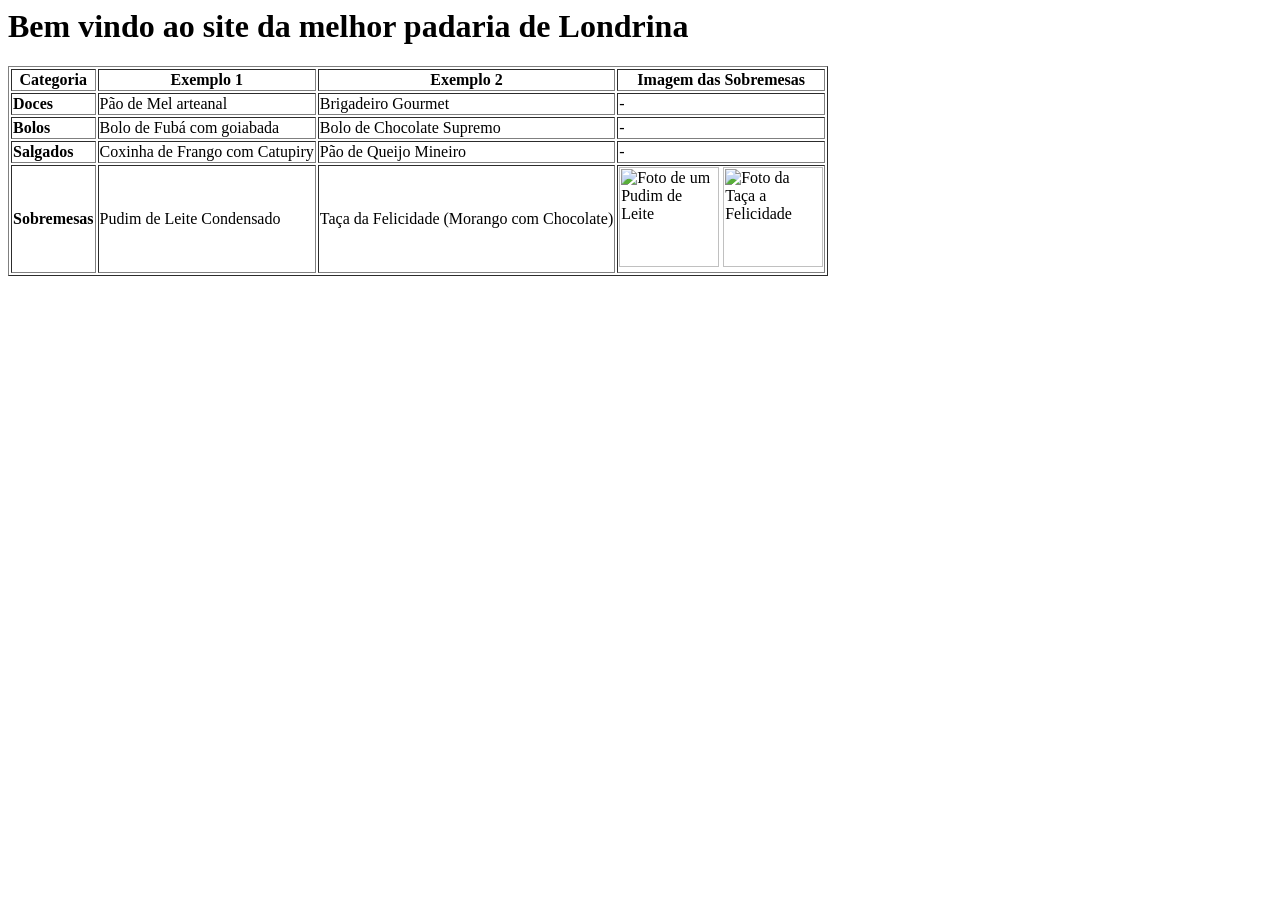
==== index.html @ 022eac4b "ok" ====
<DOCTYPE html>
    <html lang="pt-BR">
<head> 
    <meta charset="UTF-8"> 
    <title>Padaria em Londrina</title>
</head>
<body>

    <h1> Bem vindo ao site da melhor padaria de Londrina</h1>

    <table border="1"> 
        <thead>
            <tr>
                <th>Categoria</th>
                <th>Exemplo 1</th>
                <th>Exemplo 2</th>
                <th>Imagem das Sobremesas</th>
            </tr>      
        </thead>
        <tbody>
            <tr>
                <td><strong>Doces</strong></td>
                <td>Pão de Mel arteanal</td>
                <td>Brigadeiro Gourmet</td>
                <td>-</td>
            </tr>
            <tr>
                <td><strong>Bolos</strong></td>
                <td>Bolo de Fubá com goiabada</td>
                <td>Bolo de Chocolate Supremo</td>
                <td>-</td>
            </tr>   
            <tr>
                <td><strong>Salgados</strong></td>
                <td>Coxinha de Frango com Catupiry</td>
                <td>Pão de Queijo Mineiro</td>
                <td>-</td>
            </tr>
            <tr>
                <td><strong>Sobremesas</strong></td>
                <td>Pudim de Leite Condensado</td>
                <td>Taça da Felicidade (Morango com Chocolate)</td>
                <td>
                    <img src="caminho-da-imagem-pudim.jpg" alt="Foto de um Pudim de Leite" width="100">
                    <img src="caminho-da-imagem-taca.jpg" alt="Foto da Taça a Felicidade" width="100">
                </td>
            </tr>
        </tbody>
    </table>
    
</body>
</html>
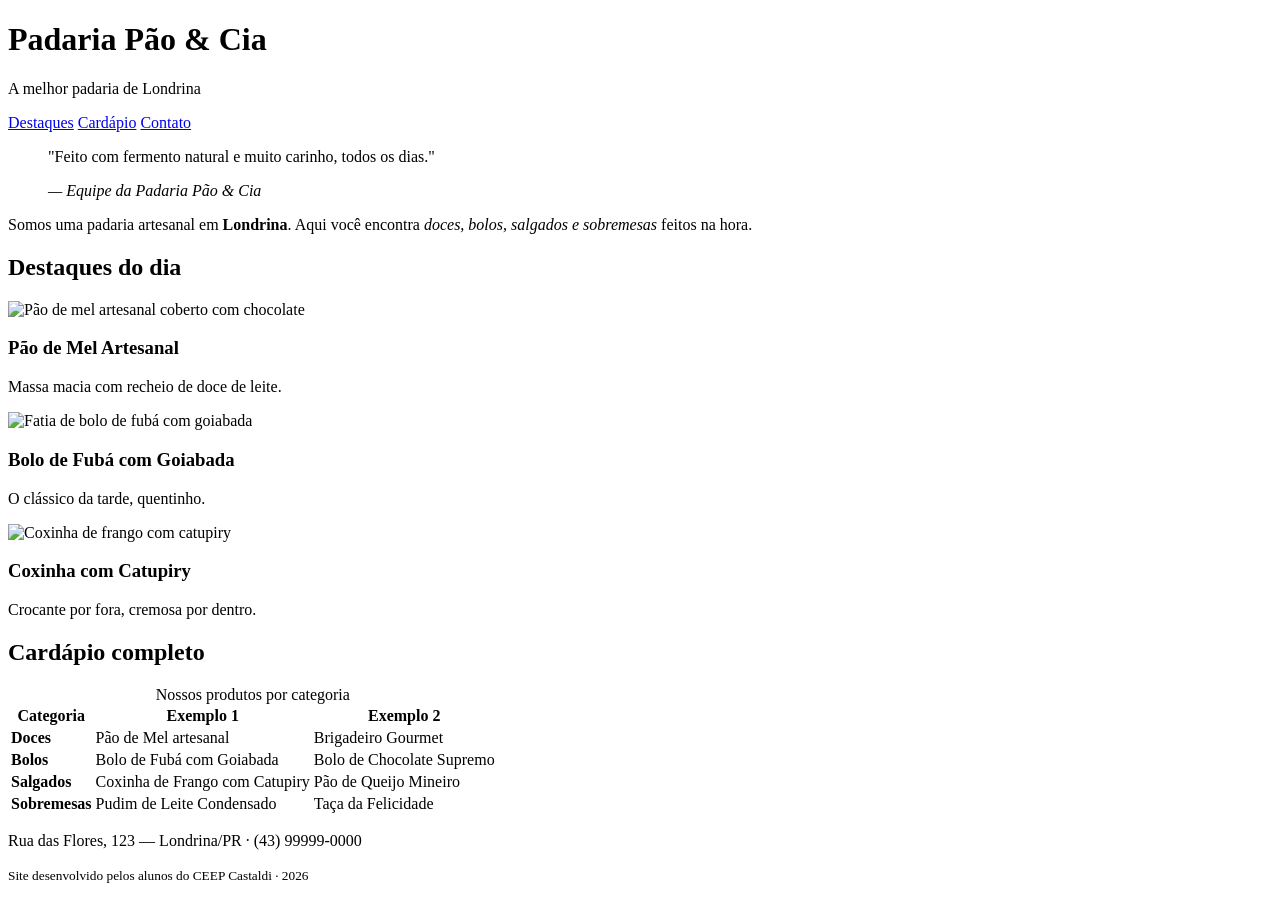
==== commit f9ebf56c: "ok" ====
--- a/index.html
+++ b/index.html
@@ -1,52 +1,103 @@
-<DOCTYPE html>
-    <html lang="pt-BR">
-<head> 
-    <meta charset="UTF-8"> 
+<!DOCTYPE html>
+<html lang="pt-BR">
+<head>
+    <meta charset="UTF-8">
+    <meta name="viewport" content="width=device-width, initial-scale=1.0">
     <title>Padaria em Londrina</title>
+    <link rel="stylesheet" href="style.css">
 </head>
 <body>
 
-    <h1> Bem vindo ao site da melhor padaria de Londrina</h1>
+    <!-- CABEÇALHO: identidade + menu de navegação -->
+    <header class="cabecalho">
+        <h1>Padaria Pão &amp; Cia</h1>
+        <p class="subtitulo">A melhor padaria de Londrina</p>
+        <nav class="menu">
+            <a href="#destaques">Destaques</a>
+            <a href="#cardapio">Cardápio</a>
+            <a href="#contato">Contato</a>
+        </nav>
+    </header>
 
-    <table border="1"> 
-        <thead>
-            <tr>
-                <th>Categoria</th>
-                <th>Exemplo 1</th>
-                <th>Exemplo 2</th>
-                <th>Imagem das Sobremesas</th>
-            </tr>      
-        </thead>
-        <tbody>
-            <tr>
-                <td><strong>Doces</strong></td>
-                <td>Pão de Mel arteanal</td>
-                <td>Brigadeiro Gourmet</td>
-                <td>-</td>
-            </tr>
-            <tr>
-                <td><strong>Bolos</strong></td>
-                <td>Bolo de Fubá com goiabada</td>
-                <td>Bolo de Chocolate Supremo</td>
-                <td>-</td>
-            </tr>   
-            <tr>
-                <td><strong>Salgados</strong></td>
-                <td>Coxinha de Frango com Catupiry</td>
-                <td>Pão de Queijo Mineiro</td>
-                <td>-</td>
-            </tr>
-            <tr>
-                <td><strong>Sobremesas</strong></td>
-                <td>Pudim de Leite Condensado</td>
-                <td>Taça da Felicidade (Morango com Chocolate)</td>
-                <td>
-                    <img src="caminho-da-imagem-pudim.jpg" alt="Foto de um Pudim de Leite" width="100">
-                    <img src="caminho-da-imagem-taca.jpg" alt="Foto da Taça a Felicidade" width="100">
-                </td>
-            </tr>
-        </tbody>
-    </table>
-    
+    <main>
+
+        <!-- APRESENTAÇÃO: tags de autoria (blockquote, cite, strong, em) -->
+        <section class="intro">
+            <blockquote>
+                <p>"Feito com fermento natural e muito carinho, todos os dias."</p>
+                <cite>— Equipe da Padaria Pão &amp; Cia</cite>
+            </blockquote>
+            <p>Somos uma padaria artesanal em <strong>Londrina</strong>. Aqui você encontra
+               <em>doces, bolos, salgados e sobremesas</em> feitos na hora.</p>
+        </section>
+
+        <!-- DESTAQUES: cards em Flexbox -->
+        <section id="destaques" class="destaques">
+            <h2>Destaques do dia</h2>
+            <div class="cards">
+                <article class="card">
+                    <!-- Troque a URL abaixo pelo caminho da sua foto: src="img/pao-de-mel.jpg" -->
+                    <img src="https://placehold.co/300x200?text=Pao+de+Mel" alt="Pão de mel artesanal coberto com chocolate">
+                    <h3>Pão de Mel Artesanal</h3>
+                    <p>Massa macia com recheio de doce de leite.</p>
+                </article>
+                <article class="card">
+                    <img src="https://placehold.co/300x200?text=Bolo+de+Fuba" alt="Fatia de bolo de fubá com goiabada">
+                    <h3>Bolo de Fubá com Goiabada</h3>
+                    <p>O clássico da tarde, quentinho.</p>
+                </article>
+                <article class="card">
+                    <img src="https://placehold.co/300x200?text=Coxinha" alt="Coxinha de frango com catupiry">
+                    <h3>Coxinha com Catupiry</h3>
+                    <p>Crocante por fora, cremosa por dentro.</p>
+                </article>
+            </div>
+        </section>
+
+        <!-- CARDÁPIO: a tabela original, agora semântica e estilizada -->
+        <section id="cardapio" class="cardapio">
+            <h2>Cardápio completo</h2>
+            <table class="tabela-cardapio">
+                <caption>Nossos produtos por categoria</caption>
+                <thead>
+                    <tr>
+                        <th scope="col">Categoria</th>
+                        <th scope="col">Exemplo 1</th>
+                        <th scope="col">Exemplo 2</th>
+                    </tr>
+                </thead>
+                <tbody>
+                    <tr>
+                        <td><strong>Doces</strong></td>
+                        <td>Pão de Mel artesanal</td>
+                        <td>Brigadeiro Gourmet</td>
+                    </tr>
+                    <tr>
+                        <td><strong>Bolos</strong></td>
+                        <td>Bolo de Fubá com Goiabada</td>
+                        <td>Bolo de Chocolate Supremo</td>
+                    </tr>
+                    <tr>
+                        <td><strong>Salgados</strong></td>
+                        <td>Coxinha de Frango com Catupiry</td>
+                        <td>Pão de Queijo Mineiro</td>
+                    </tr>
+                    <tr>
+                        <td><strong>Sobremesas</strong></td>
+                        <td>Pudim de Leite Condensado</td>
+                        <td>Taça da Felicidade</td>
+                    </tr>
+                </tbody>
+            </table>
+        </section>
+
+    </main>
+
+    <!-- RODAPÉ -->
+    <footer id="contato" class="rodape">
+        <p>Rua das Flores, 123 — Londrina/PR · (43) 99999-0000</p>
+        <p><small>Site desenvolvido pelos alunos do CEEP Castaldi · 2026</small></p>
+    </footer>
+
 </body>
-</html>    +</html>
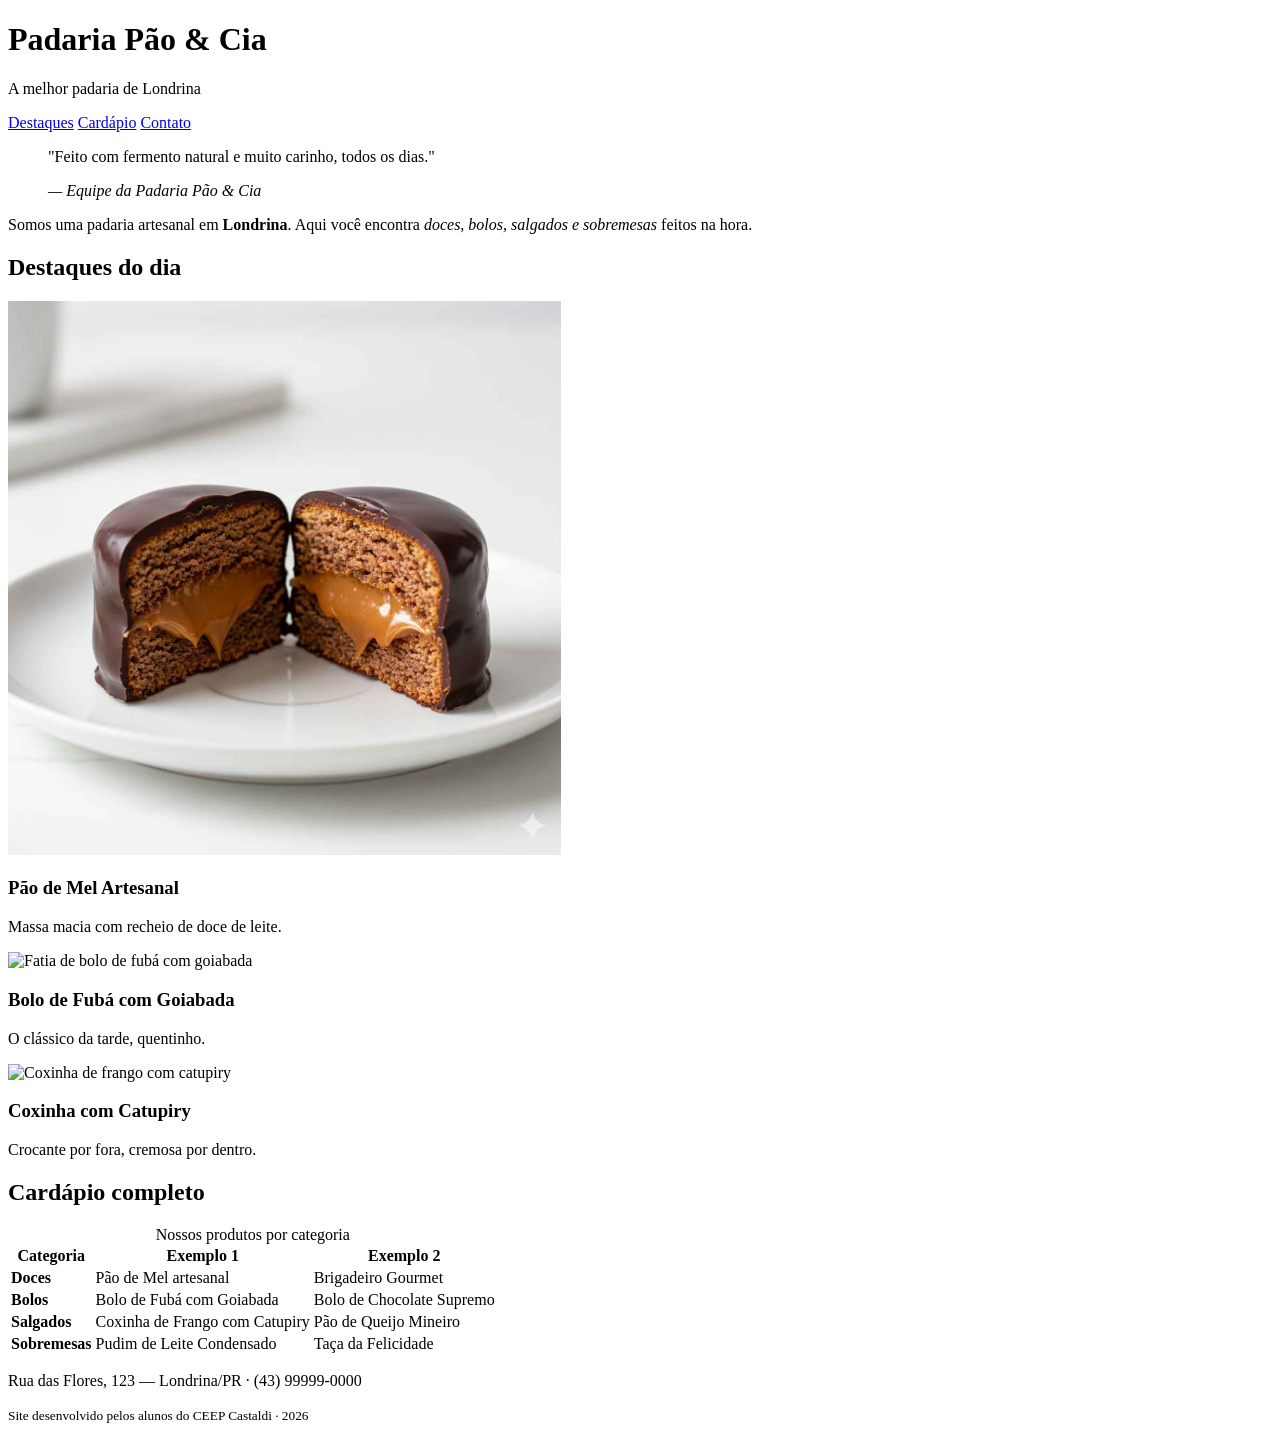
==== commit e16ca5b2: "ok" ====
--- a/index.html
+++ b/index.html
@@ -37,7 +37,7 @@
             <div class="cards">
                 <article class="card">
                     <!-- Troque a URL abaixo pelo caminho da sua foto: src="img/pao-de-mel.jpg" -->
-                    <img src="https://placehold.co/300x200?text=Pao+de+Mel" alt="Pão de mel artesanal coberto com chocolate">
+                    <img src="Captura de tela_2026-08-07_08-25-31.png" alt="Pão de mel artesanal coberto com chocolate">
                     <h3>Pão de Mel Artesanal</h3>
                     <p>Massa macia com recheio de doce de leite.</p>
                 </article>
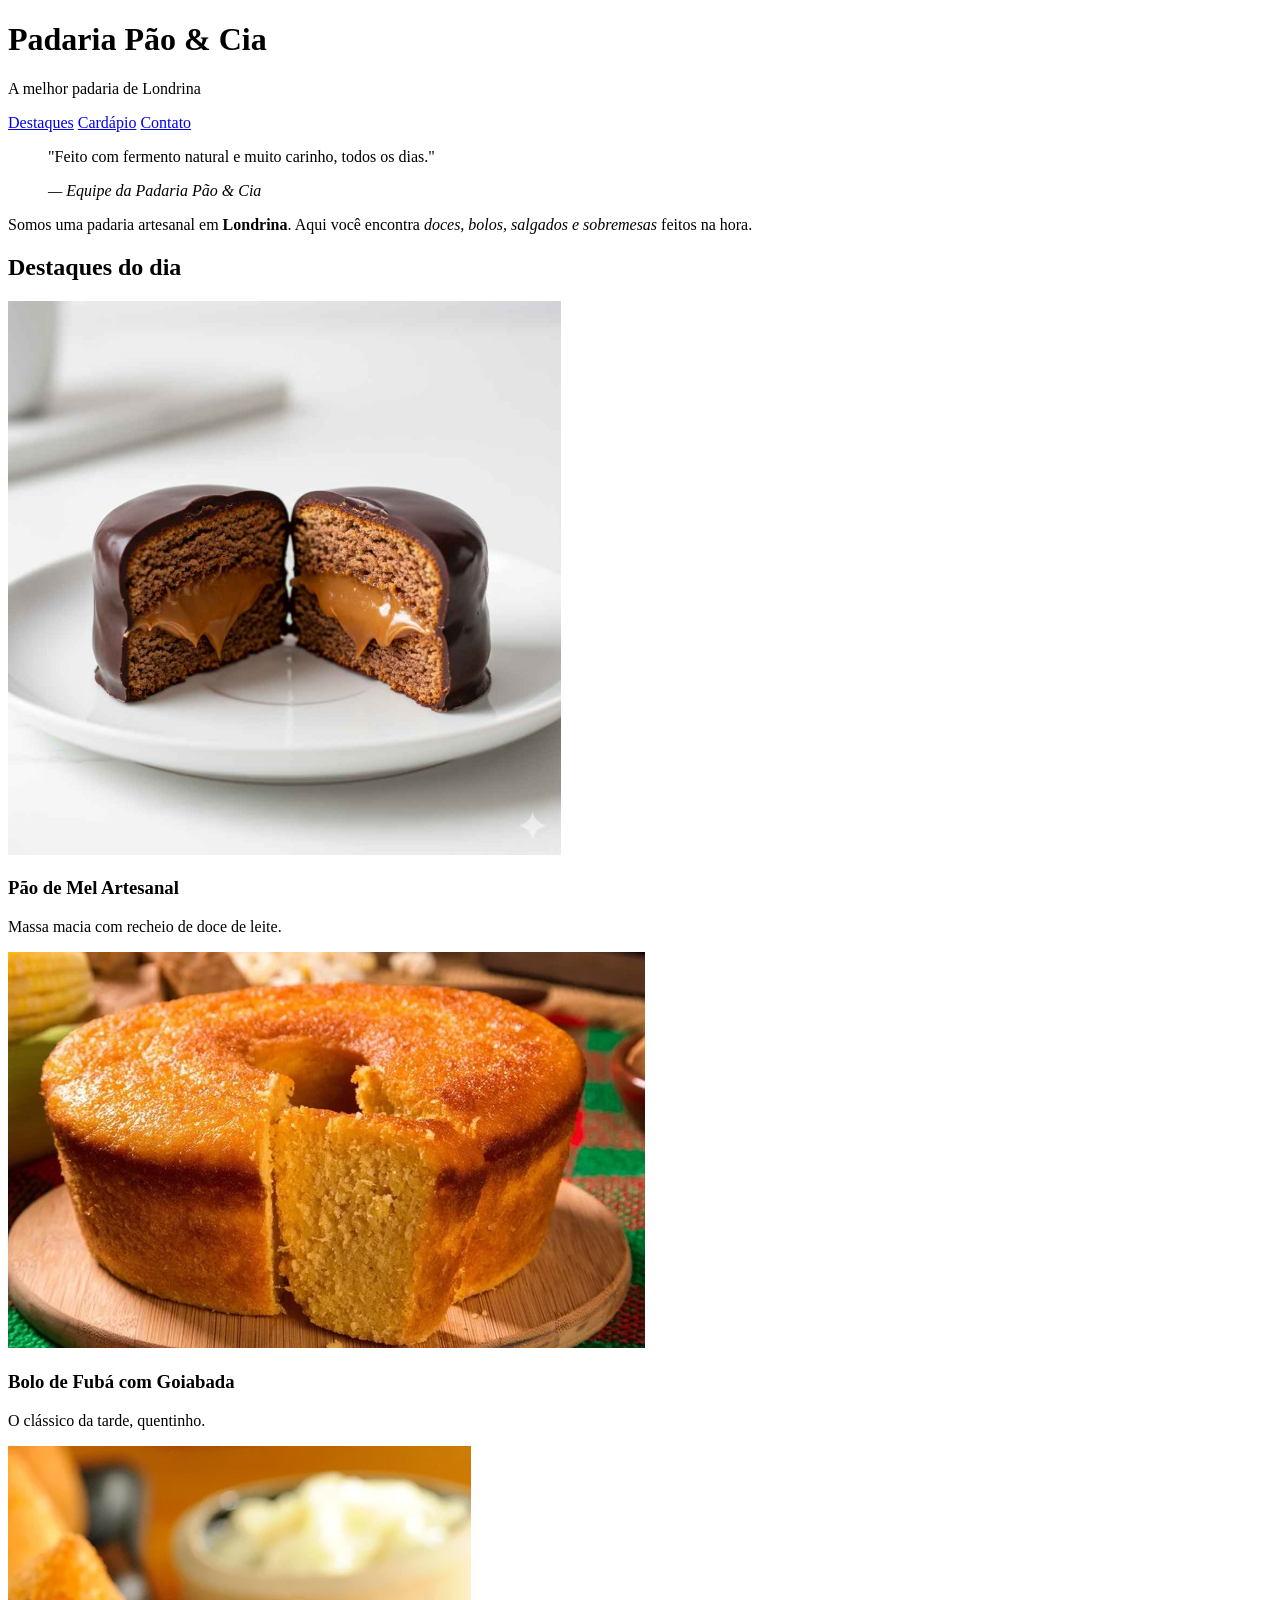
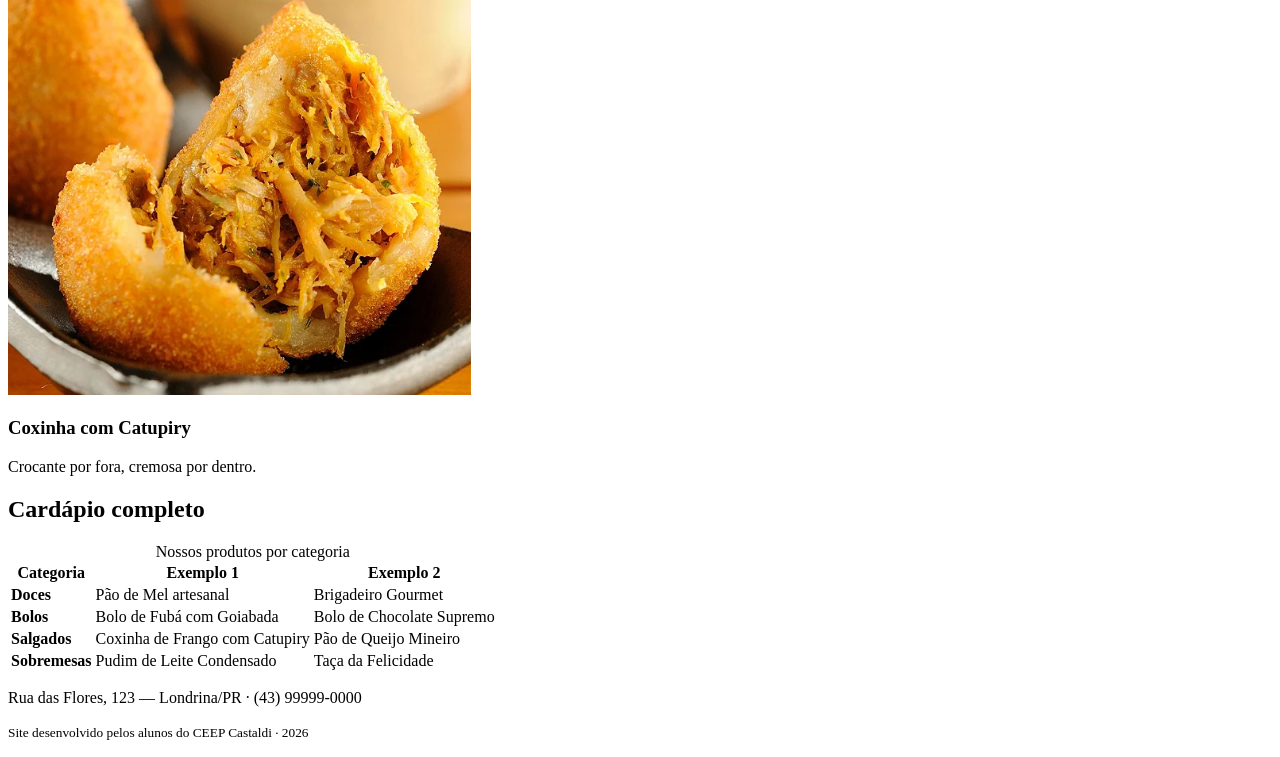
==== commit a7e7fc0a: "ok" ====
--- a/index.html
+++ b/index.html
@@ -42,12 +42,12 @@
                     <p>Massa macia com recheio de doce de leite.</p>
                 </article>
                 <article class="card">
-                    <img src="https://placehold.co/300x200?text=Bolo+de+Fuba" alt="Fatia de bolo de fubá com goiabada">
+                    <img src="Captura de tela_2026-08-07_08-36-16.png" alt="Fatia de bolo de fubá com goiabada">
                     <h3>Bolo de Fubá com Goiabada</h3>
                     <p>O clássico da tarde, quentinho.</p>
                 </article>
                 <article class="card">
-                    <img src="https://placehold.co/300x200?text=Coxinha" alt="Coxinha de frango com catupiry">
+                    <img src="Captura de tela_2026-08-07_08-39-57.png" alt="Coxinha de frango com catupiry">
                     <h3>Coxinha com Catupiry</h3>
                     <p>Crocante por fora, cremosa por dentro.</p>
                 </article>
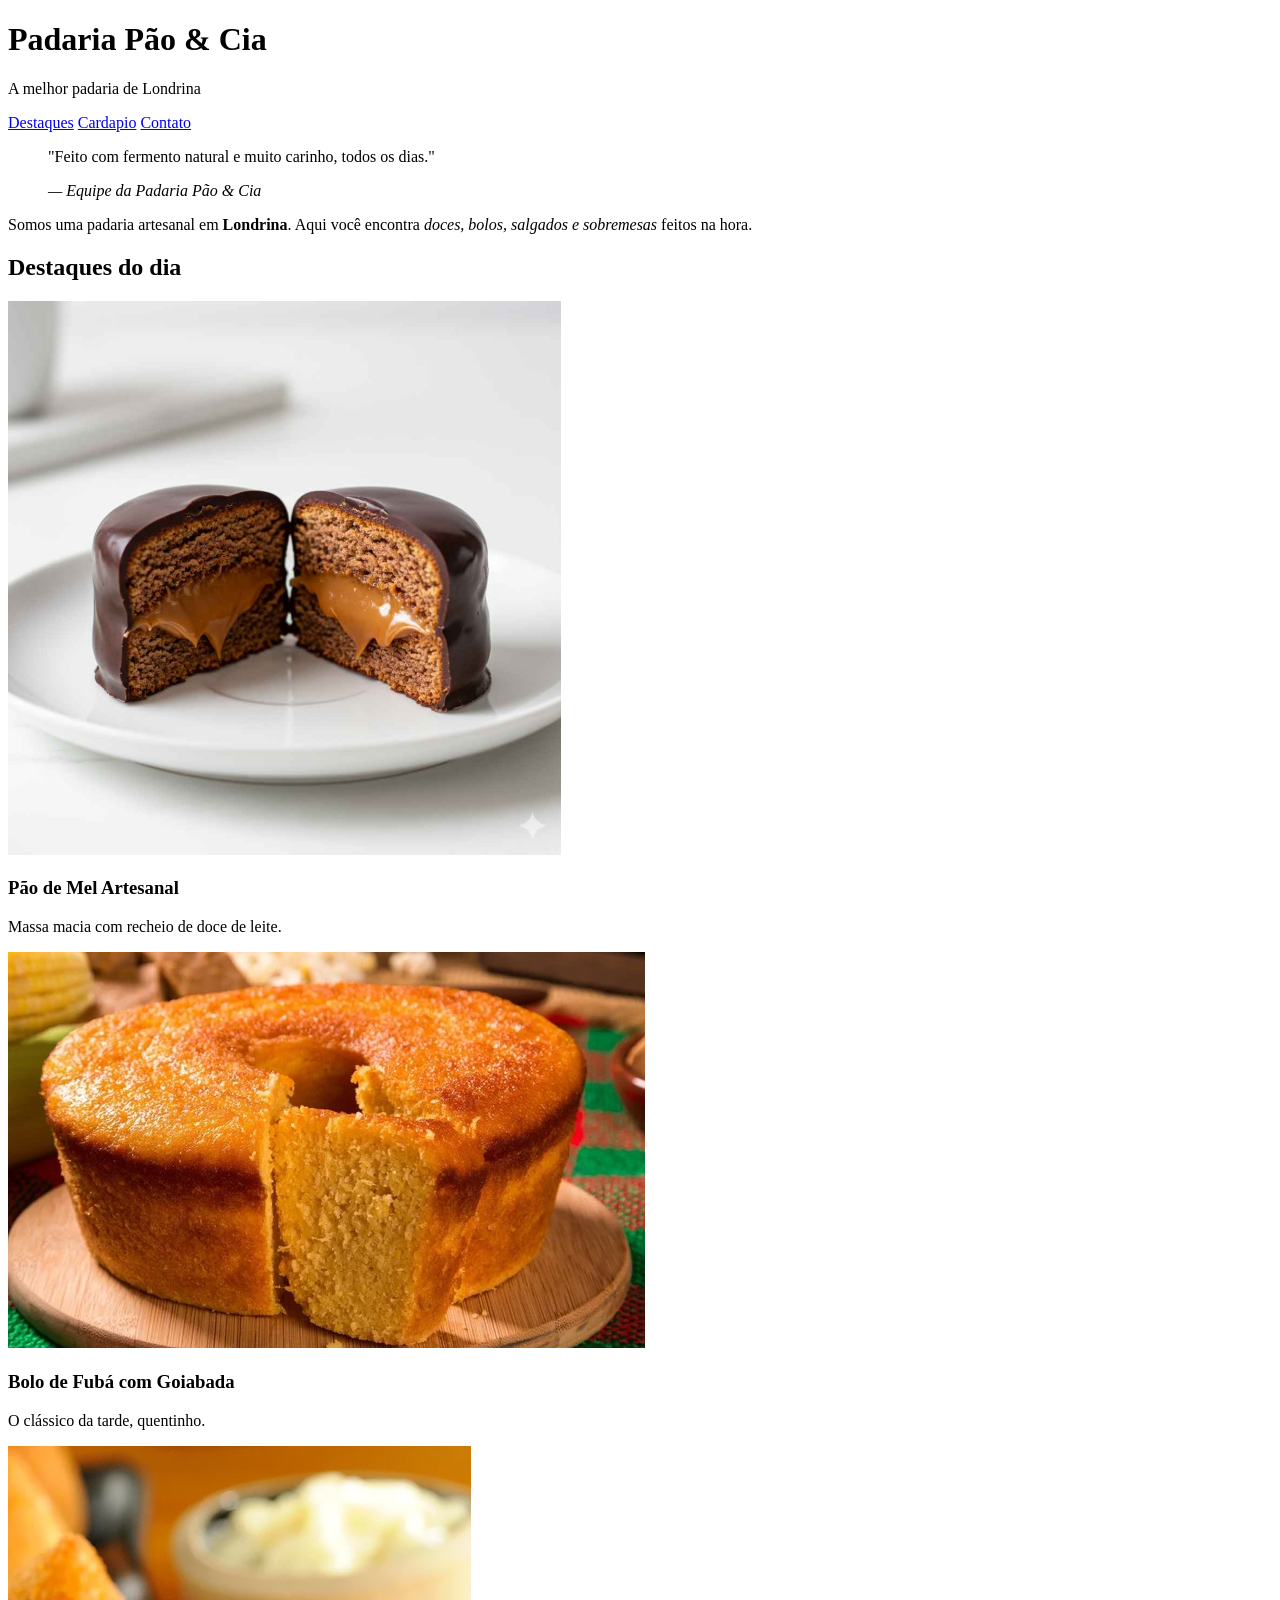
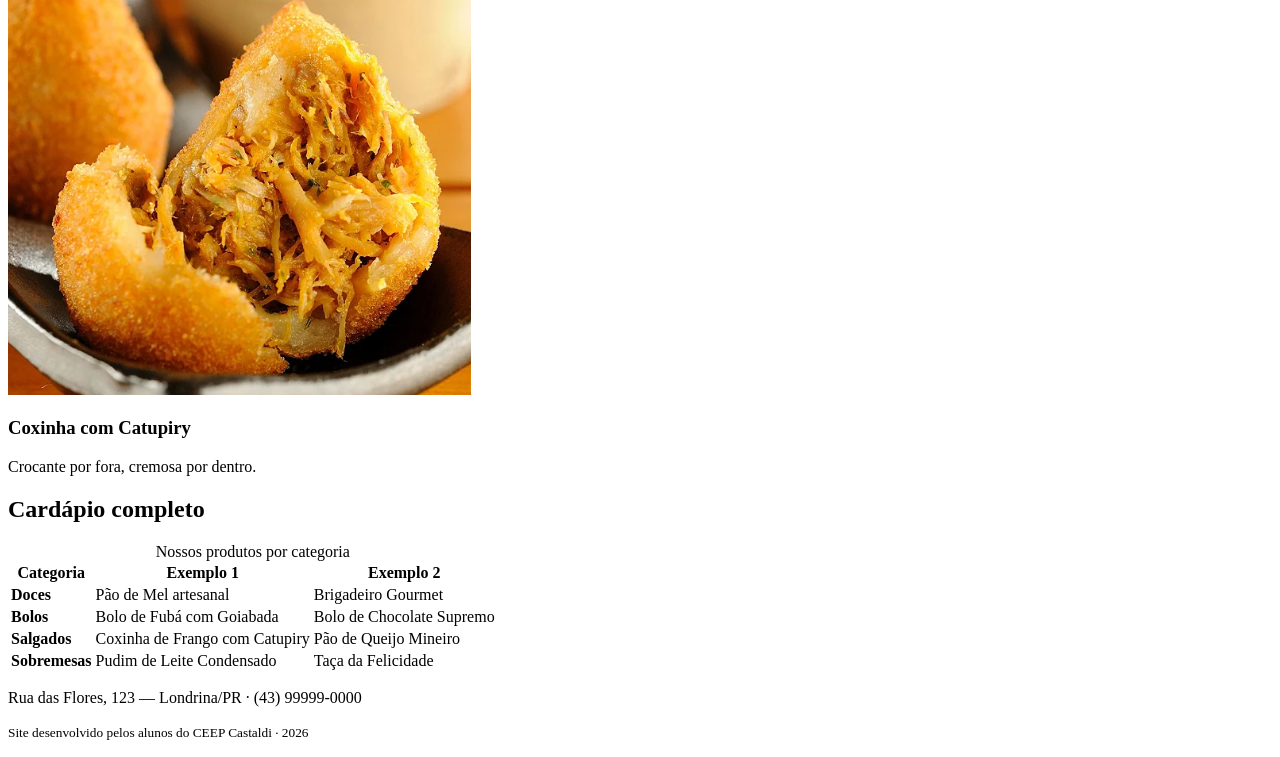
==== commit fff87ce2: "ok" ====
--- a/index.html
+++ b/index.html
@@ -14,7 +14,7 @@
         <p class="subtitulo">A melhor padaria de Londrina</p>
         <nav class="menu">
             <a href="#destaques">Destaques</a>
-            <a href="#cardapio">Cardápio</a>
+            <a href="cardapio.html">Cardapio</a>
             <a href="#contato">Contato</a>
         </nav>
     </header>
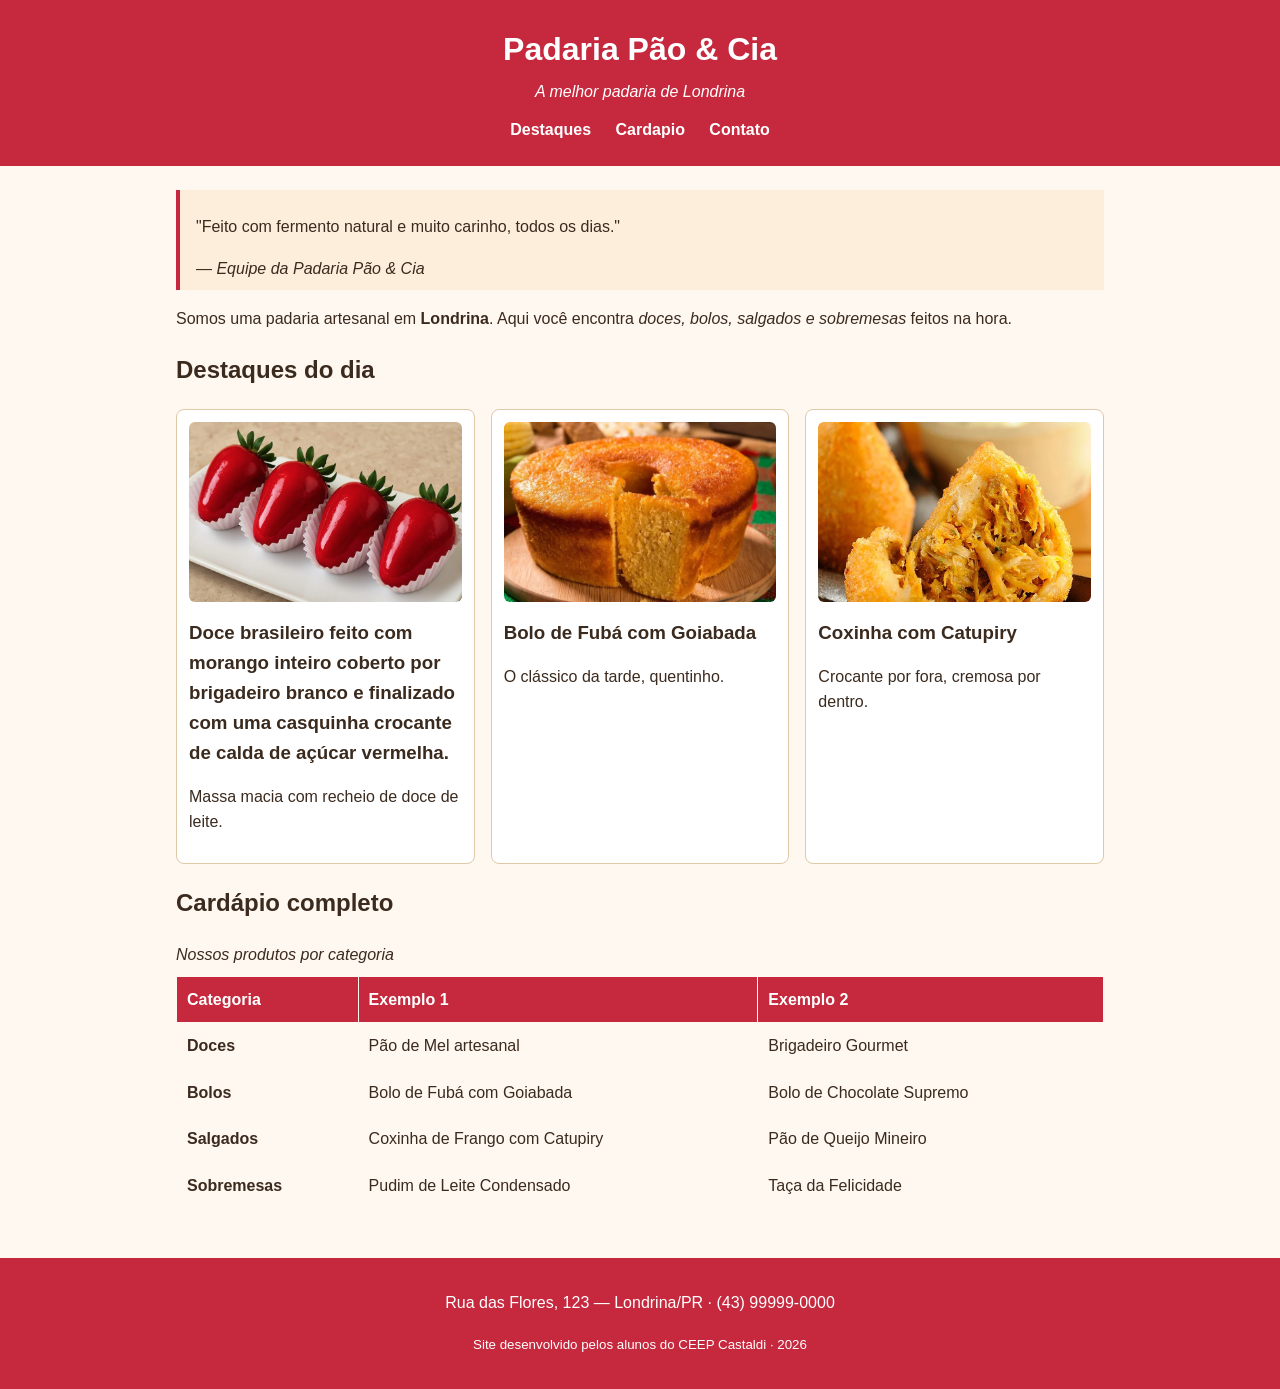
==== commit 90ede33a: "ok" ====
--- a/index.html
+++ b/index.html
@@ -13,7 +13,7 @@
         <h1>Padaria Pão &amp; Cia</h1>
         <p class="subtitulo">A melhor padaria de Londrina</p>
         <nav class="menu">
-            <a href="#destaques">Destaques</a>
+            <a href="destaques.html">Destaques</a>
             <a href="cardapio.html">Cardapio</a>
             <a href="#contato">Contato</a>
         </nav>
@@ -37,8 +37,8 @@
             <div class="cards">
                 <article class="card">
                     <!-- Troque a URL abaixo pelo caminho da sua foto: src="img/pao-de-mel.jpg" -->
-                    <img src="Captura de tela_2026-08-07_08-25-31.png" alt="Pão de mel artesanal coberto com chocolate">
-                    <h3>Pão de Mel Artesanal</h3>
+                    <img src="do amor.png" alt="Pão de mel artesanal coberto com chocolate">
+                    <h3>Doce brasileiro feito com morango inteiro coberto por brigadeiro branco e finalizado com uma casquinha crocante de calda de açúcar vermelha.</h3>
                     <p>Massa macia com recheio de doce de leite.</p>
                 </article>
                 <article class="card">
--- a/style.css
+++ b/style.css
@@ -0,0 +1,119 @@
+/* =========================================================
+   PADARIA PÃO & CIA — CSS do Encontro 1
+   Paleta com contraste aprovado no padrão WCAG AA
+   ========================================================= */
+
+/* box-sizing: a largura já inclui padding e borda (Box Model) */
+* {
+    box-sizing: border-box;
+}
+
+body {
+    font-family: Arial, Helvetica, sans-serif;
+    line-height: 1.6;
+    margin: 0;
+    color: #3B2A1E;             /* marrom escuro (texto) */
+    background-color: #FFF8F0;  /* creme (fundo) */
+}
+
+/* ===== Cabeçalho ===== */
+.cabecalho {
+    background-color: #c6283D;  /* âmbar escuro — texto branco tem contraste AA */
+    color: #FFFFFF;
+    text-align: center;
+    padding: 24px 16px;
+}
+
+.cabecalho h1 {
+    margin: 0;
+}
+
+.subtitulo {
+    margin: 4px 0 12px;
+    font-style: italic;
+}
+
+.menu a {
+    color: #FFFFFF;
+    text-decoration: none;
+    margin: 0 10px;
+    font-weight: bold;
+}
+
+.menu a:hover {
+    text-decoration: underline;
+}
+
+/* ===== Área central ===== */
+main {
+    max-width: 960px;
+    margin: 0 auto;    /* centraliza a página */
+    padding: 24px 16px;
+}
+
+blockquote {
+    border-left: 4px solid #c6283D;
+    margin: 0 0 16px;
+    padding: 8px 16px;
+    background-color: #FDEEDC;
+}
+
+/* ===== Cards de destaque (Flexbox) ===== */
+.cards {
+    display: flex;         /* coloca os cards lado a lado */
+    flex-wrap: wrap;       /* quebra a linha em telas menores */
+    gap: 16px;             /* espaço entre os cards */
+}
+
+.card {
+    flex: 1 1 250px;       /* cresce, encolhe, largura base 250px */
+    border: 1px solid #E0C9A6;
+    border-radius: 8px;
+    padding: 12px;
+    background-color: #FFFFFF;
+}
+
+.card img {
+    width: 100%;
+    height: 180px;
+    object-fit: cover;     /* recorta a imagem sem deformar */
+    border-radius: 6px;
+}
+
+.card h3 {
+    margin: 8px 0 4px;
+}
+
+/* ===== Tabela do cardápio ===== */
+.tabela-cardapio {
+    width: 100%;
+    border-collapse: collapse;   /* junta as bordas das células */
+    margin-top: 8px;
+}
+
+.tabela-cardapio caption {
+    text-align: left;
+    font-style: italic;
+    margin-bottom: 8px;
+}
+
+.tabela-cardapio th,
+.tabela-cardapio td {
+    border: 1px solid #FFF8F0;
+    padding: 10px;
+    text-align: left;
+}
+
+.tabela-cardapio thead {
+    background-color: #c6283D;
+    color: #FFFFFF;
+}
+
+/* ===== Rodapé ===== */
+.rodape {
+    background-color: #c6283D;
+    color: #FFFFFF;
+    text-align: center;
+    padding: 16px;
+    margin-top: 24px;
+}
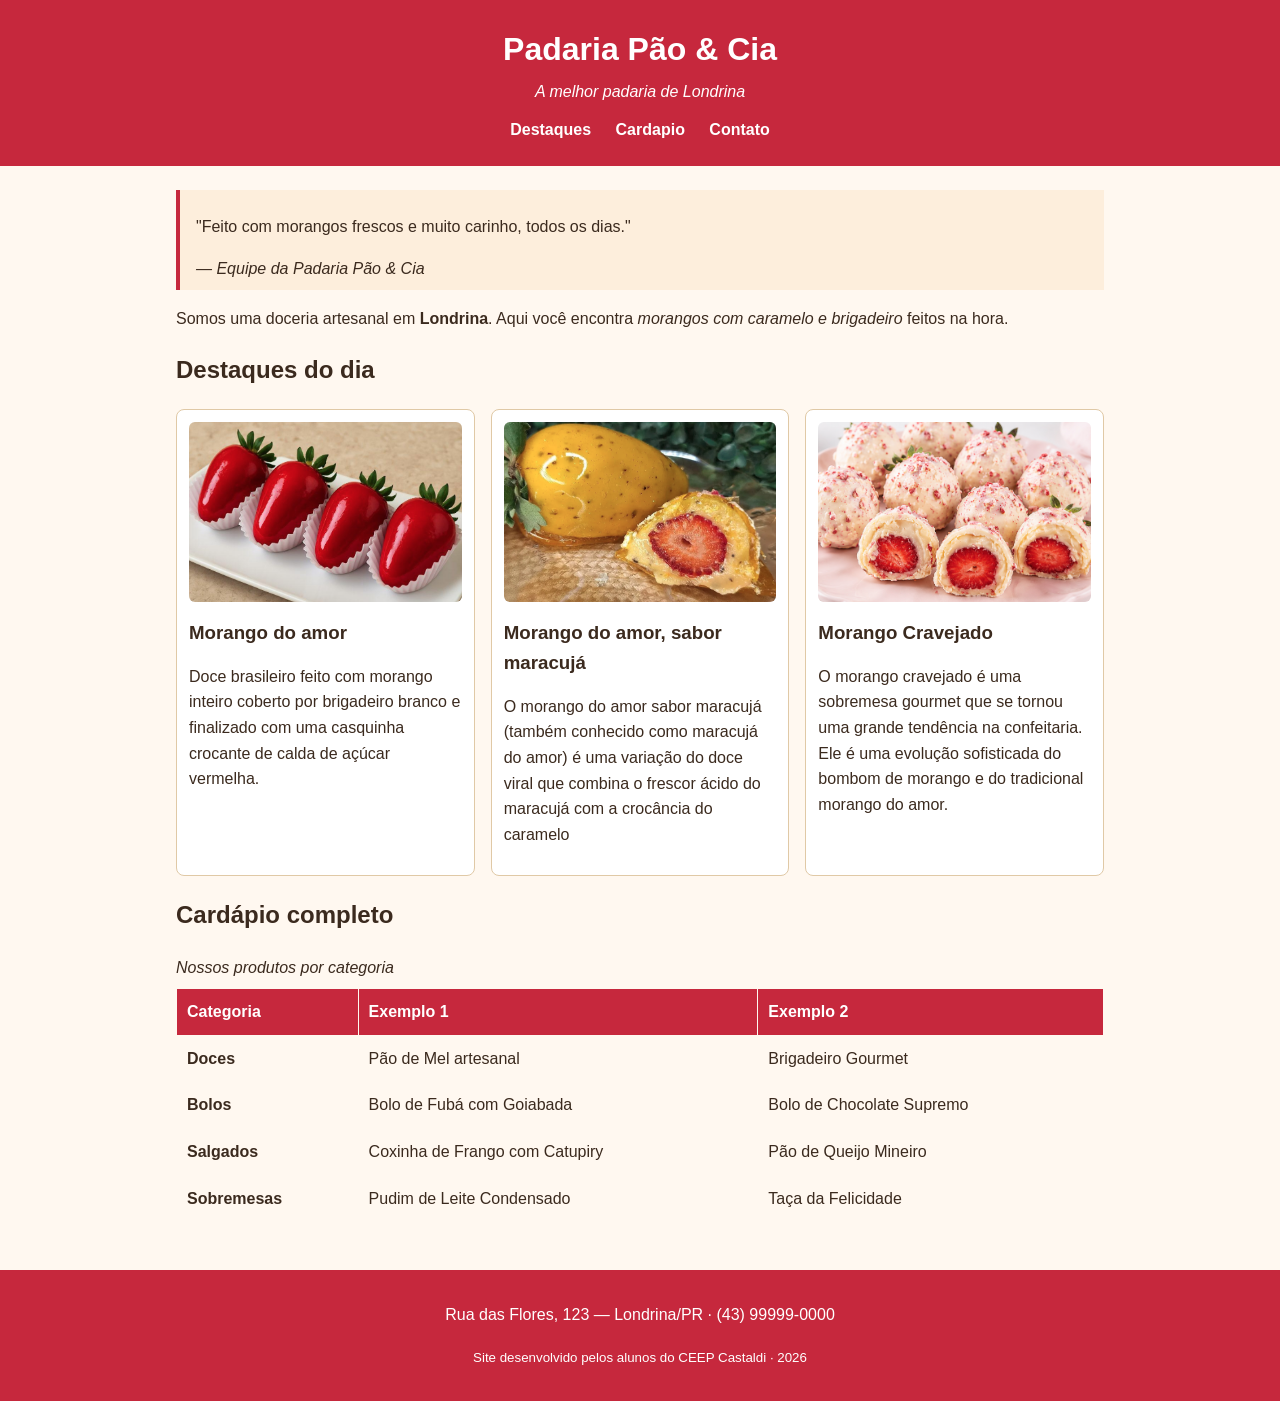
==== commit fe615908: "ok" ====
--- a/index.html
+++ b/index.html
@@ -24,11 +24,11 @@
         <!-- APRESENTAÇÃO: tags de autoria (blockquote, cite, strong, em) -->
         <section class="intro">
             <blockquote>
-                <p>"Feito com fermento natural e muito carinho, todos os dias."</p>
+                <p>"Feito com morangos frescos e muito carinho, todos os dias."</p>
                 <cite>— Equipe da Padaria Pão &amp; Cia</cite>
             </blockquote>
-            <p>Somos uma padaria artesanal em <strong>Londrina</strong>. Aqui você encontra
-               <em>doces, bolos, salgados e sobremesas</em> feitos na hora.</p>
+            <p>Somos uma doceria artesanal em <strong>Londrina</strong>. Aqui você encontra
+               <em>morangos com caramelo e brigadeiro</em> feitos na hora.</p>
         </section>
 
         <!-- DESTAQUES: cards em Flexbox -->
@@ -38,18 +38,18 @@
                 <article class="card">
                     <!-- Troque a URL abaixo pelo caminho da sua foto: src="img/pao-de-mel.jpg" -->
                     <img src="do amor.png" alt="Pão de mel artesanal coberto com chocolate">
-                    <h3>Doce brasileiro feito com morango inteiro coberto por brigadeiro branco e finalizado com uma casquinha crocante de calda de açúcar vermelha.</h3>
-                    <p>Massa macia com recheio de doce de leite.</p>
+                    <h3>Morango do amor</h3>
+                    <p>Doce brasileiro feito com morango inteiro coberto por brigadeiro branco e finalizado com uma casquinha crocante de calda de açúcar vermelha.</p>
                 </article>
                 <article class="card">
-                    <img src="Captura de tela_2026-08-07_08-36-16.png" alt="Fatia de bolo de fubá com goiabada">
-                    <h3>Bolo de Fubá com Goiabada</h3>
-                    <p>O clássico da tarde, quentinho.</p>
+                    <img src="maracuja.png" alt="Morango do amor, sabor maracujá">
+                    <h3>Morango do amor, sabor maracujá</h3>
+                    <p>O morango do amor sabor maracujá (também conhecido como maracujá do amor) é uma variação do doce viral que combina o frescor ácido do maracujá com a crocância do caramelo</p>
                 </article>
                 <article class="card">
-                    <img src="Captura de tela_2026-08-07_08-39-57.png" alt="Coxinha de frango com catupiry">
-                    <h3>Coxinha com Catupiry</h3>
-                    <p>Crocante por fora, cremosa por dentro.</p>
+                    <img src="cravejado.png" alt="Coxinha de frango com catupiry">
+                    <h3>Morango Cravejado</h3>
+                    <p>O morango cravejado é uma sobremesa gourmet que se tornou uma grande tendência na confeitaria. Ele é uma evolução sofisticada do bombom de morango e do tradicional morango do amor.</p>
                 </article>
             </div>
         </section>
